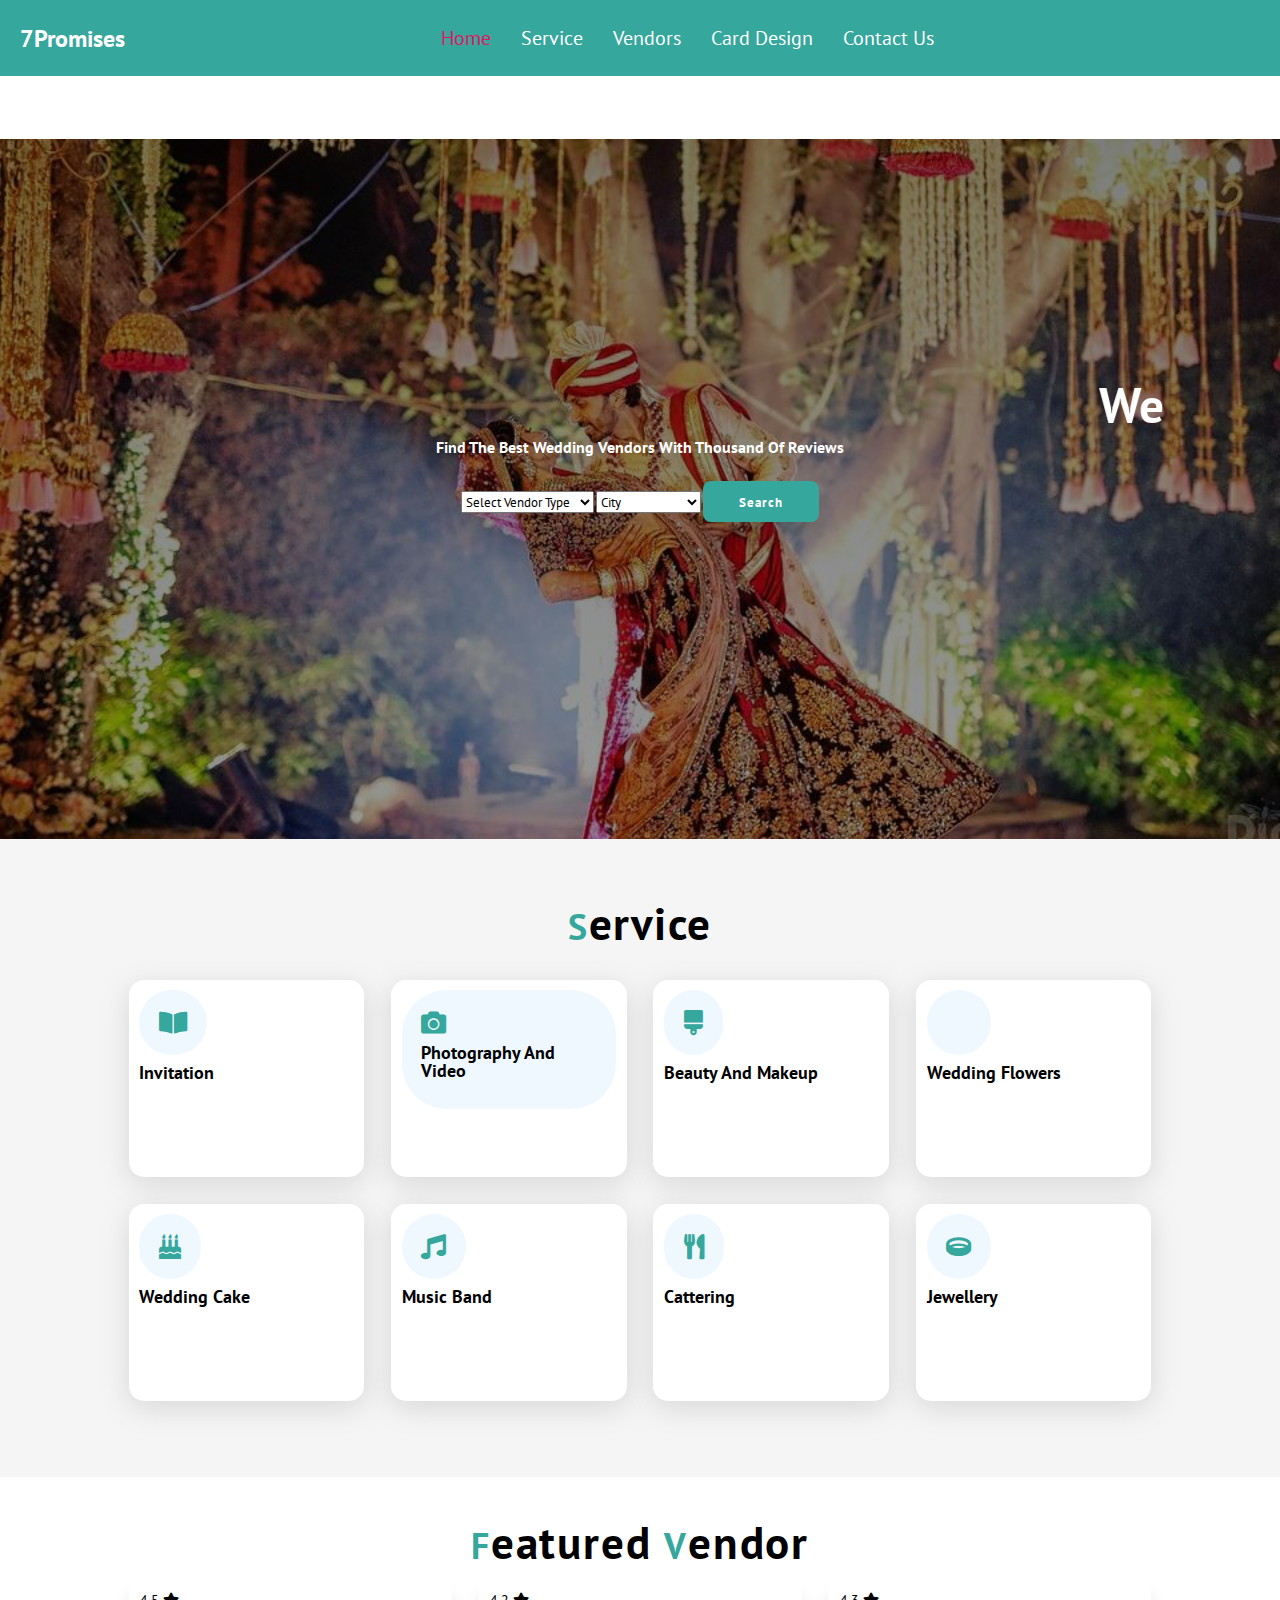
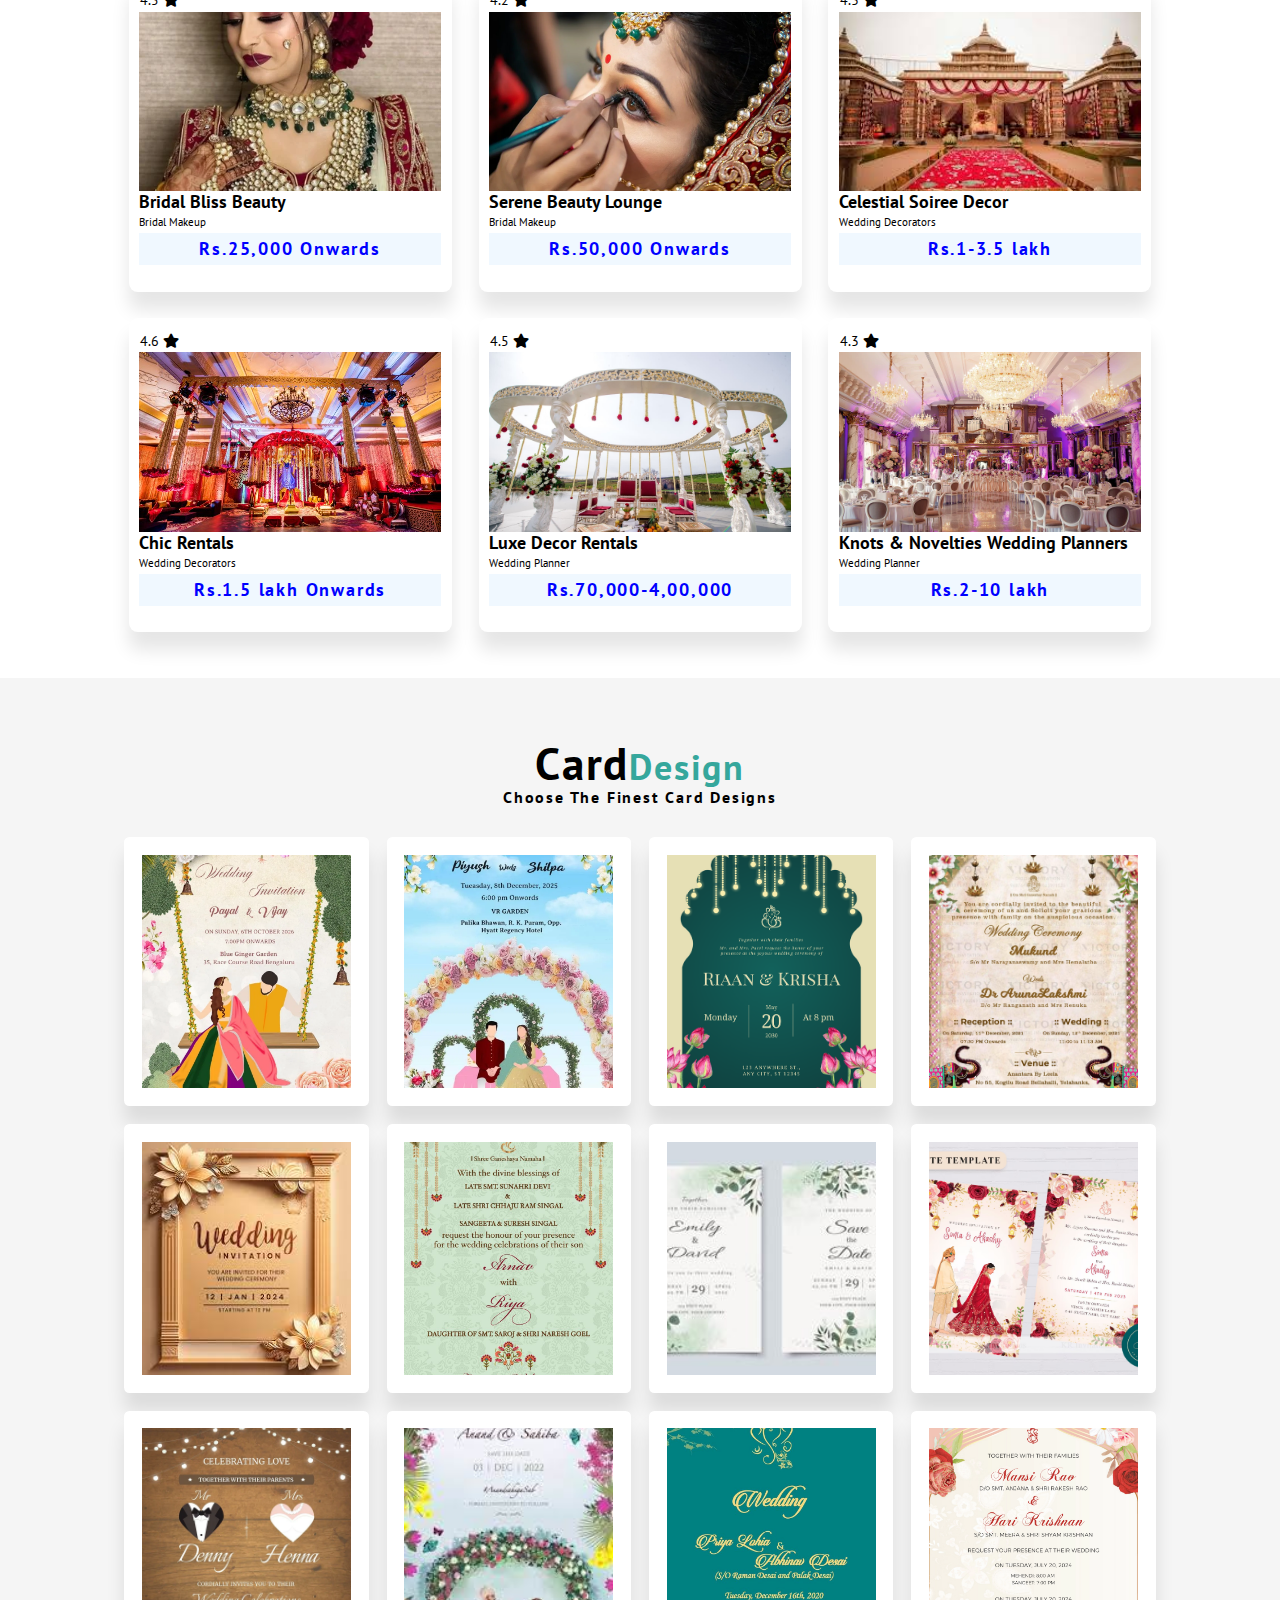
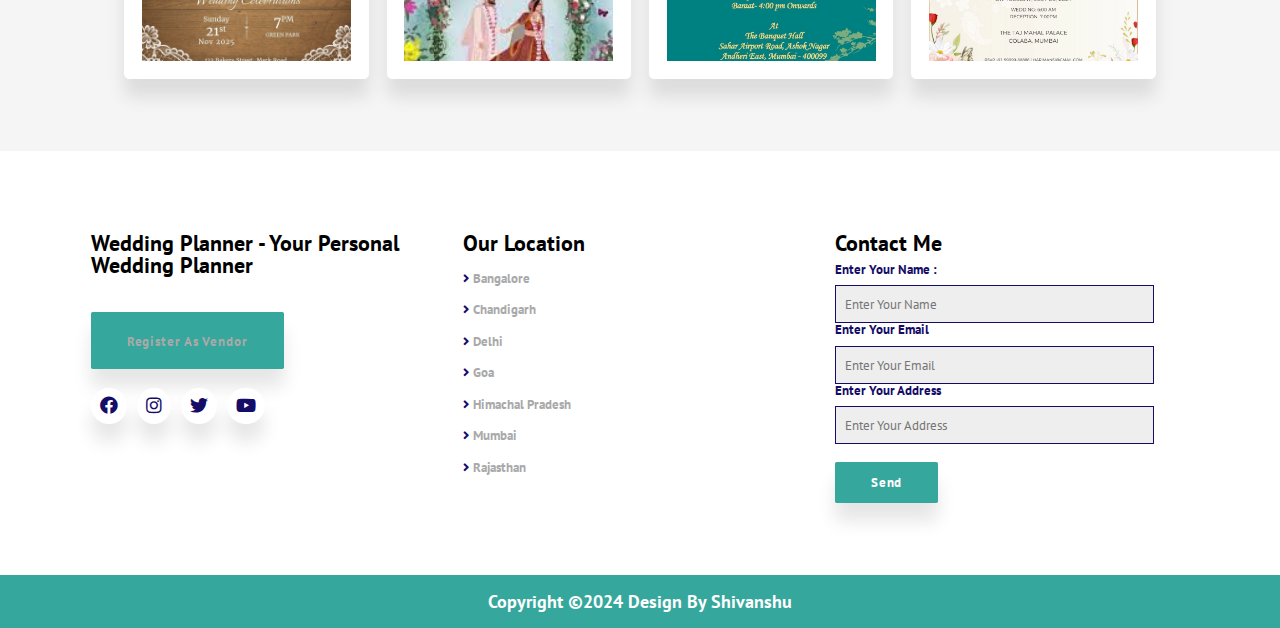
==== index.html @ 95ffa211 "Add files via upload" ====
<!DOCTYPE html>
    <html lang="en">
        <head>
            <meta charset="UTF-8">
            <meta http-equiv="X-UA-Compatible"
            content="IE=edge">
            <meta name="viewport" content="width=device-width, intial-scale=1.0">
            <title>Wedding-Planner</title>
            <link rel="stylesheet" href="style.css">
            <link rel="stylesheet" href="https://cdnjs.cloudflare.com/ajax/libs/font-awesome/5.15.4/css/all.min.css">  
        </head>
        <body>
            <header class="head">
                <a href="#" class="logo"><h2>7Promises</h2></a>
                <nav class="navbar">
                    <a href="#" class="active">Home</a>
                    <a href="#service">Service</a>
                    <a href="#vendor">Vendors</a>
                    <a href="#invite">Card Design</a>
                    <a href="#contact">Contact Us</a>
                </nav>
                <div id="menu-bar"><i class="fas fa bars"><i></i></div>
            </header>
            <!------------------------HOME----------------------->
            <section class="home" id="home">
                <form action="#">
                    <div class="search-box">
                    <marquee><h1>Welcome To The Website</h1></marquee>
                        <p>Find the best wedding vendors with thousand of reviews</p>
                        <select type="text" class="search-feild">
                            <option disabled selected>Select Vendor Type</option>
                            <option value="Wedding Venues">Wedding Venues</option>
                            <option value="Family makeup">Family makeup</option>
                            <option value="Bridal Makeup">Bridal makeup</option>
                            <option value="Groom Wear">Groom Wear</option>
                            <option value="Wedding Decoration">Wedding Decoration</option>
                        </select>
                        <select type="text" class="search-feild">
                            <option disabled selected>City</option>
                            <option value="Bangalore">Bangalore</option>
                            <option value="Chandigarh">Chandigarh</option>
                            <option value="Delhi">Delhi</option>
                            <option value="Goa">Goa</option>
                            <optgroup label="Himachal Pradesh">
                                <option value="Dalhousie">Dalhousie</option>
                                <option value="Dharamshala">Dharamshala</option>
                                <option value="Manali">Manali</option>
                            </optgroup>
                            <option value="Mumbai">Mumbai</option>
                            <optgroup label="Rajasthan">
                                <option value="Jaipur">Jaipur</option>
                                <option value="Udaipur">Udaipur</option>
                            </optgroup>
                        </select>
                        <button class="btn">Search</button>
                    </div>
                </form>
            </section>

            <!------------------------------Services----------------------->
            <section class="service" id="service">
                <div class="title">
                    <h1><span>S</span>ervice</h1>
                </div>
                <div class="services-row">
                    <div class="services-col">
                        <i class="fas fa-book-open"></i>
                        <h2>Invitation</h2>
                    </div>
                    <div class="services-col">
                        <i class="fas fa-camera">
                            <h2>Photography And Video</h2>
                        </i>
                    </div>
                    <div class="services-col">
                        <i class="fas fa-brush"></i>
                        <h2>Beauty And Makeup</h2>
                    </div>
                    <div class="services-col">
                        <i class="fas fa-pagelines"></i>
                        <h2>Wedding Flowers</h2>
                    </div>
                    <div class="services-col">
                        <i class="fas fa-birthday-cake"></i>
                        <h2>Wedding Cake</h2>
                    </div>
                    <div class="services-col">
                        <i class="fas fa-music"></i>
                        <h2>Music Band</h2>
                    </div>
                    <div class="services-col">
                        <i class="fas fa-utensils"></i>
                        <h2>Cattering</h2>
                    </div>
                    <div class="services-col">
                        <i class="fas fa-ring"></i>
                        <h2>Jewellery</h2>
                    </div>
                </div>
            </section>    
                <!-----------------------------Vendor--------------------->
            <section class="vendor" id="vendor">
                <div class="title">
                    <h1><span>F</span>eatured <span>V</span>endor</h1>
                </div>
                    <div class="vendor-list">
                        <div class="vendor-row">
                            <div class="rate">4.5&nbsp;<i class="fa fa-star" aria-hidden="true"></i></div>
                            <img src="bridal1.webp" alt="img">
                            <h2>Bridal Bliss Beauty </h2>
                            <p>Bridal Makeup</p>
                            <h3>Rs.25,000 Onwards</h3> 
                        </div>
                        <div class="vendor-row">
                            <div class="rate">4.2&nbsp;<i class="fa fa-star" aria-hidden="true"></i></div>
                            <img src="bride.webp" alt="img">
                            <h2>Serene Beauty Lounge </h2>
                            <p>Bridal Makeup</p>
                            <h3>Rs.50,000 Onwards</h3>
                        </div>
                        <div class="vendor-row">
                            <div class="rate">4.3&nbsp;<i class="fa fa-star" aria-hidden="true"></i></div>
                            <img src="images.jpeg" alt="img">
                            <h2>Celestial Soiree Decor</h2>
                            <p>Wedding Decorators</p>
                            <h3>Rs.1-3.5 lakh</h3>
                        </div>
                        <div class="vendor-row">
                            <div class="rate">4.6&nbsp;<i class="fa fa-star" aria-hidden="true"></i></div>
                            <img src="weddinng3.jpeg" alt="img">
                            <h2>Chic Rentals</h2>
                            <p>Wedding Decorators</p>
                            <h3>Rs.1.5 lakh Onwards</h3>
                        </div>
                        <div class="vendor-row">
                            <div class="rate">4.5&nbsp;<i class="fa fa-star" aria-hidden="true"></i></div>
                            <img src="wedding2.jpg" alt="img">
                            <h2>Luxe Decor Rentals</h2>
                            <p>Wedding Planner</p>
                            <h3>Rs.70,000-4,00,000</h3>
                        </div>
                        <div class="vendor-row">
                            <div class="rate">4.3&nbsp;<i class="fa fa-star" aria-hidden="true"></i></div>
                            <img src="wedding1.png" alt="img">
                            <h2>Knots & Novelties Wedding Planners</h2>
                            <p>Wedding Planner</p>
                            <h3>Rs.2-10 lakh</h3>
                        </div>
                    </div>   
            </section>
                    <!---------------------------------E-invitations------------------>
            <section class="invite" id="invite">
                    <div class="title">
                    <h1>Card<span>Design</span></h1>
                    <p>Choose the finest card designs</p>
                </div>
                <div class="invitation-row">
                    <div class="invitation-box">
                        <img src="card3.webp" alt="img">
                    </div>
                    <div class="invitation-box">
                        <img src="card8.webp" alt="img">
                    </div>  
                    <div class="invitation-box">
                        <img src="card1.png" alt="img">
                    </div>
                    <div class="invitation-box">
                        <img src="Card11.jpg" alt="img">
                    </div>          
                    <div class="invitation-box">
                        <img src="card.jpg" alt="img">
                    </div>              
                    <div class="invitation-box">
                        <img src="card4.jpg" alt="img">
                    </div>                        
                    <div class="invitation-box">
                        <img src="card5.jpg" alt="img">
                    </div>                            
                    <div class="invitation-box">
                        <img src="card7.avif" alt="img">
                    </div>                               
                    <div class="invitation-box">
                        <img src="card6.webp" alt="img">
                    </div>                                  
                    <div class="invitation-box">
                        <img src="card9.jpeg" alt="img">
                    </div>    
                    <div class="invitation-box">
                        <img src="card10.jpg" alt="img">
                    </div>      
                    <div class="invitation-box">
                        <img src="CARD12.webp" alt="img">
                    </div>
                </div>
            </section>
                    <!---------------------------Footer-------------------------->
            <footer id="contact">
                <div class="container">
                    <div class="f-container">
                        <h2>Wedding Planner - Your Personal Wedding Planner</h2><br>
                    <div>
                        <button class="btn"><a href="login.html">Register As Vendor</a></button>
                    </div>
                    <div class="social">
                        <i class="fab fa-facebook"></i>
                        <i class="fab fa-instagram"></i>
                        <i class="fab fa-twitter"></i>
                        <i class="fab fa-youtube"></i>   
                    </div>
                </div>
                    <div class=" f-container">
                        <h2>Our Location</h2>
                        <a href="#"><i class="fas fa-angle-right"></i>Bangalore</a>
                        <a href="#"><i class="fas fa-angle-right"></i>Chandigarh</a>
                        <a href="#"><i class="fas fa-angle-right"></i>Delhi</a>
                        <a href="#"><i class="fas fa-angle-right"></i>Goa</a>
                        <a href="#"><i class="fas fa-angle-right"></i>Himachal Pradesh</a>
                        <a href="#"><i class="fas fa-angle-right"></i>Mumbai</a>
                        <a href="#"><i class="fas fa-angle-right"></i>Rajasthan</a>
                    </div>
                    <div class="f-container">
                        <h2>Contact Me</h2>
                        <p>Enter Your Name :</p>
                        <input type="text" name="name" id="" placeholder="Enter Your Name">
                        <p>Enter Your Email</p>
                        <input type="text" placeholder="Enter Your Email">
                        <p>Enter Your Address</p>
                        <input type="text" name="" id="" placeholder="Enter Your Address">
                        <button class="btn">Send</button>
                    </div>
                </div>
            </footer>
            <div class="copyright">
                <p>Copyright &copy;2024 Design By Shivanshu</p>
            </div>
         </body>
         <script src="script.js"></script>
    </html>
---- style.css ----
@import url('https://fonts.googleapis.com/css2?family=PT+Sans:ital@0;1&display=swap');

:root {
    --clr1: rgb(21, 12, 104);
    --clr2: rgb(236, 68, 90);
    --clr3: #fff;
    --clr4: #000;
    --clr5: lightgray;
    --clr6: yellow;
}

* {
    margin: 0;
    padding: 0;
    box-sizing: border-box;
    text-decoration: none;
    text-transform: capitalize;
    font-family: 'PT Sans', sans-serif;
    box-sizing: border-box;
}

html {
    font-size: 56%;
    overflow-x: hidden;
    scroll-behavior: smooth;
}

html::-webkit-scrollbar {
    width: 1rem;
}

html::-webkit-scrollbar-thumb {
    background: var(--clr1);
}

section {
    padding: 7rem 9%;
    margin-top: 7rem;
}

section h3 {
    font-size: 3rem;
    color: var(--clr2);
    text-transform: none;
    text-align: center;
    letter-spacing: .2rem;
}

section p {
    color: var(--clr3);
    font-size: 1.5rem;
    text-transform: capitalize;
    line-height: 2.5rem;
    justify-content: flex-start;
}

section h4 {
    margin: 0 0 1rem 30rem;
    width: 40%;
    font-size: 4rem;
    color: var(--clr3);
    text-transform: uppercase;
    text-align: center;
    align-items: center;
    letter-spacing: .2rem;
    background: var(--clr1);
}

.btn {
    margin-top: 2rem;
    padding: 1.3rem 4rem;
    font-size: 1.5rem;
    text-transform: capitalize;
    letter-spacing: .1rem;
    font-weight: 600;
    color: var(--clr3);
    background: rgb(53 167 156);
    border: none;
    box-shadow: 0rem 2rem 2rem rgba(0, 0, 0, 0.1);
    transition: all 0.3s ease 0s;
    cursor: pointer;
    outline: none;
    border-radius: 8px;
}

.btn:hover {
    background-color: #ee2a7b;
}

.title {
    text-align: center;
    font-family: sans-serif;
    font-size: 2.5rem;
    letter-spacing: .2rem;
}

.title span {
    color: rgb(53 167 156);
    font-size: 4rem;
}

.title p {
    font-size: 1.8rem;
    font-weight: 600;
    color: var(--clr4);
}


/*----------------------header section---------------*/

.head {
    display: flex;
    justify-content: space-between;
    align-items: center;
    background-color: rgb(53 167 156);
    padding: 20px;
    box-sizing: border-box;

  }
  
  .logo {
    color: #fff;
    text-decoration: none;
  }
  
  .logo h2 {
    margin: 0;
    font-size: 24px;
  }
  
  .navbar {
    display: flex;
    align-items: center;
  }
  
  .navbar a {
    color: #fff;
    text-decoration: none;
    padding: 5px 10px;
    margin-right: 10px;
    position: relative;
    transition: color 0.3s ease;
    font-size: 20px;
  }
  
  .navbar a.active {
    color: #e61363;
  }
  
  .navbar a:before {
    content: "";
    position: absolute;
    left: 0;
    bottom: 0;
    width: 0;
    height: 2px;
    background-color: #e61363;
    transition: width 0.3s ease;
  }
  
  .navbar a:hover:before {
    width: 100%;
  }
  
  #menu-bar {
    display: none;
    color: #fff;
    cursor: pointer;
  }
  
  @media (max-width: 768px) {
    .navbar {
      display: none;
    }
  
    #menu-bar {
      display: block;
    }
  
    #menu-bar.active .navbar {
      display: flex;
      flex-direction: column;
      position: absolute;
      top: 100%;
      left: 0;
      width: 100%;
      background-color: #333;
      padding: 20px;
      box-sizing: border-box;
    }
  
    #menu-bar.active .navbar a {
      margin: 10px 0;
    }
  
    #menu-bar.active .navbar a:before {
      content: "";
      position: absolute;
      left: 0;
      bottom: 0;
      width: 0;
      height: 2px;
      background-color: #e61363;
      transition: width 0.3s ease;
    }
  
    #menu-bar.active .navbar a:hover:before {
      width: 100%;
    }
  }


/*----------------------Home-------------*/

.home {
    background: linear-gradient(rgba(0, 0, 0, 0.5), rgba(0, 0, 0, 0.4)), url("photo2.jpeg");
    background-position: center;
    background-repeat: no-repeat;
    background-size: cover;
    justify-content: center;
    align-items: center;
    height: 80vh;
    object-fit: cover;
}

.search-box {
    margin: 20rem 0 0 0;
    color: var(--clr3);
    text-align: center;
}

.search-box h1 {
    font-size: 5.5rem;
    text-transform: capitalize;
    font-weight: 600;
    letter-spacing: .2rem;
}

.search-box p {
    font-size: 1.8rem;
    margin: .5rem 0;
}

.search-field {
    width: 35rem;
    height: 3.5rem;
    font-size: 1.5rem;
    font-weight: 600;
    color: black;
    padding-left: 20px;
    border-radius: 8px;
}

@media(max-width:767px) {
    .search-box h1 {
        font-size: 4rem;
    }

    .search-field {
        width: 15rem;
    }
}

/*----------------------------dropdown------------------------------------->*/

/*-------------------services--------------*/

    .service {
        margin-top: -20px;
        background-color: whitesmoke;
    }

    .services-row {
        display: flex;
        justify-content: center;
        flex-wrap: wrap;
        margin-top: 20px;
        align-items: center;
    }

    .services-col {
        height: 22rem;
        color: rgb(236, 68, 90);
        background: url("back-2.png");
        background-color: white;
        box-shadow: rgba(100, 100, 111, 0.2) 0px 7px 29px 0px;
        background-position: center;
        background-size: cover;
        border-radius: 15px;
        flex: 1 1 25rem;
        padding: 1.2rem;
        margin: 1.5rem;
    }

    .services-col i {
        padding: 2.2rem;
        border: none;
        background: aliceblue;
        color: rgb(53 167 156);
        border-radius: 5rem;
        font-size: 2.8rem;
    }

    .services-col h2 {
        padding: 1rem 0;
        font-size: 2rem;
        color: #000;
    }

    .services-col p {
        font-size: 1.2rem;
        color: #000;
    }

    @media (max-width:767px) {
        .service {
            margin-bottom: 30rem;
        }
    }


/*----------------------vendor section------------*/

.vendor {
    margin-top: -20px;
}

.vendor-list {
    align-items: center;
    justify-content: center;
    display: flex;
    flex-wrap: wrap;
}

.vendor .vendor-row {
    max-width: 1300px;
    background: white;
    height: 35rem;
    flex: 1 1 30rem;
    padding: 1.2rem;
    margin: 1.5rem;
    border-radius: 1rem;
    box-shadow: 0rem 2rem 2rem rgba(0, 0, 0, 0.1);
}

.vendor-row:hover {
    transition: 1s cubic-bezier(0.075, 0.82, 0.165, 1);
    transform: scale3d(1.2, 1.5, 1.5);
}

.vendor-row .rate {
    width: 6rem;
    padding: .5rem .1rem;
    color: #000;
    border: none;
    font-size: 1.6rem;
    font-weight: 400;
}

.vendor .vendor-row img {
    height: 20rem;
    width: 100%;
    object-fit: cover;
}

.vendor-row h2 {
    font-size: 2rem;
    font-weight: 600;
}

.vendor-row p {
    font-size: 1.2rem;
    font-weight: 500;
    color: var(--clr4);
}

.vendor h3 {
    font-size: 2rem;
    background-color: aliceblue;
    padding: 7px;
    color: blue;
}


/*--------------------------e-invitation section-----------*/

.invite {
    margin-top: -30px;
    background-color: whitesmoke;
}

.invite .invitation-row {
    display: flex;
    align-items: center;
    justify-content: center;
    flex-wrap: wrap;
    margin-top: 20px;
}

.invite .invitation-row .invitation-box {
    flex: 1 1 25rem;
    margin: 1rem;
    position: relative;
    box-shadow: 0rem 2rem 2rem rgba(0, 0, 0, 0.1);
    background-color: white;
    padding: 2rem;
    border-radius: .6rem;
    overflow: hidden;
    height: 30rem;
}

.invite .invitation-row .invitation-box:hover {
    transition: .5s ease;
    transform: rotate(5deg);
    cursor: pointer;
}

.invite .invitation-row .invitation-box img {
    height: 100%;
    width: 100%;
    object-fit: cover;
}


/*---------------------------footer section-------------*/

footer {
    padding: 5rem 5%;
}

#contact {
    background-color: white;
}

.container {
    padding: 3rem;
    display: grid;
    grid-template-columns: 1fr 1fr 1fr;
    grid-gap: 2rem;
}

.f-container h2 {
    font-size: 2.5rem;
    color: black;
    padding: 1rem 0;
}

.f-container a {
    font-size: 1.4rem;
    text-decoration: none;
    color: darkgray;
    padding: 1rem 0;
    display: block;
}

.f-container a:hover {
    transform: translateX(.5rem);
    transition: .5s ease;
}

.f-container i {
    padding-right: .5rem;
    color: var(--clr1);
}

.f-container p {
    padding-bottom: 1rem;
    font-size: 1.5rem;
    color: var(--clr1);
}

.f-container input {
    width: 90%;
    padding: 1rem;
    background: #eee;
    border: .2rem solid var(--clr1);
}

.f-container .btn {
    background: rgb(53 167 156);
    color: #fff;
    cursor: pointer;
    margin-top: 2rem;
    border-radius: .2rem;
}

.f-container .social {
    display: flex;
    column-gap: 10px;
    margin-top: 10px;
}

.f-container .social i {
    margin-top: 1rem;
    font-size: 2rem;
    background: var(--clr3);
    border-radius: 50%;
    cursor: pointer;
    padding: 1rem;
    box-shadow: 0rem 2rem 2rem rgba(0, 0, 0, 0.1);
}

.f-container .social i:hover {
    transform: scale3d(1.1, 1.5, 1.5);
    transition: 1s ease;
}

.footer-content {
    padding: 2rem 0;
    text-align: center;
}

.footer-content h1 {
    font-size: 3rem;
    color: #aaa;
}

.copyright {
    padding: 2rem 0;
    text-align: center;
    background: rgb(53 167 156);
    font-size: 1.5rem;
}

.copyright p {
    font-size: 2rem;
    color: white;
}


/*----------------------media Query-------------------*/

@media(max-width:1200px) {
    html {
        font-size: 55%;
    }

    .head {
        padding: 3rem;
    }

    section {
        padding: 3rem 2rem;
    }
}

@media(max-width:991px) {
    html {
        font-size: 55%;
    }

    .head {
        padding: 3rem;
    }

    #menu-bar {
        display: inline-block;
        font-size: 2rem;
    }

    .navbar {
        position: absolute;
        top: 99%;
        left: 0;
        right: 0;
        background: rgb(53 167 156);
        clip-path: polygon(0 0, 100% 0%, 100% 0, 0 0);
    }

    .head .navbar.active {
        clip-path: polygon(0 0, 100% 0%, 100% 100%, 0% 100%);
    }

    .navbar a {
        display: block;
        margin: 2rem;
    }

    .inner-content {
        margin-top: 2rem;
    }

    .service,
    .vendor-list,
    .venue-list,
    .invitation-row,
    .container {
        display: inline-block;
    }

    .in-box {
        margin-bottom: 2rem;
    }

    .blog-content {
        padding: 1rem;
    }

    section h4 {
        font-size: 3rem;
        margin-left: 10rem;
        text-align: center;
    }
}

@media(max-width:768px) {
    .home-content {
        display: inline-block;
    }

    .home .inner-content {
        text-align: center;
    }

    .home .inner-content-img img {
        width: 35rem;
        align-items: center;
    }
}

@media(max-width:450px) {
    html {
        font-size: 50%;
    }

    .head {
        padding: 3rem;
    }
}
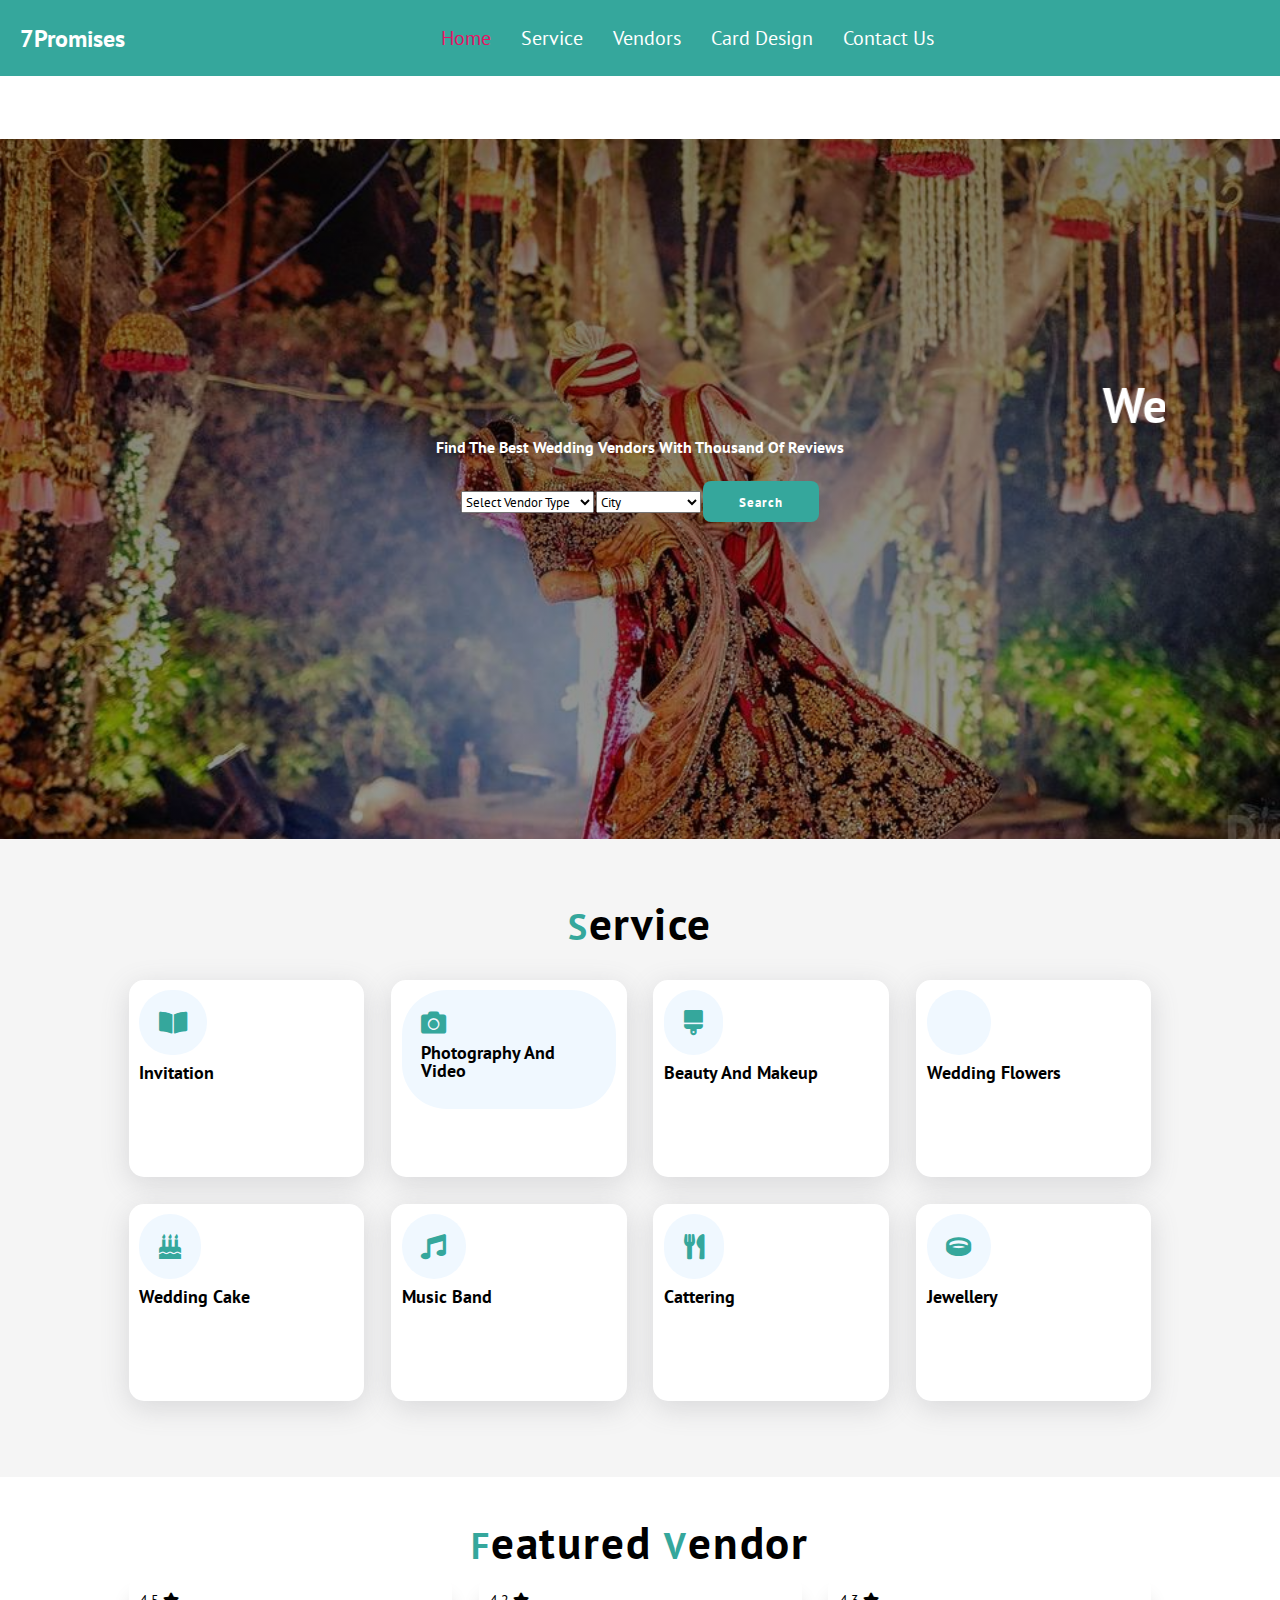
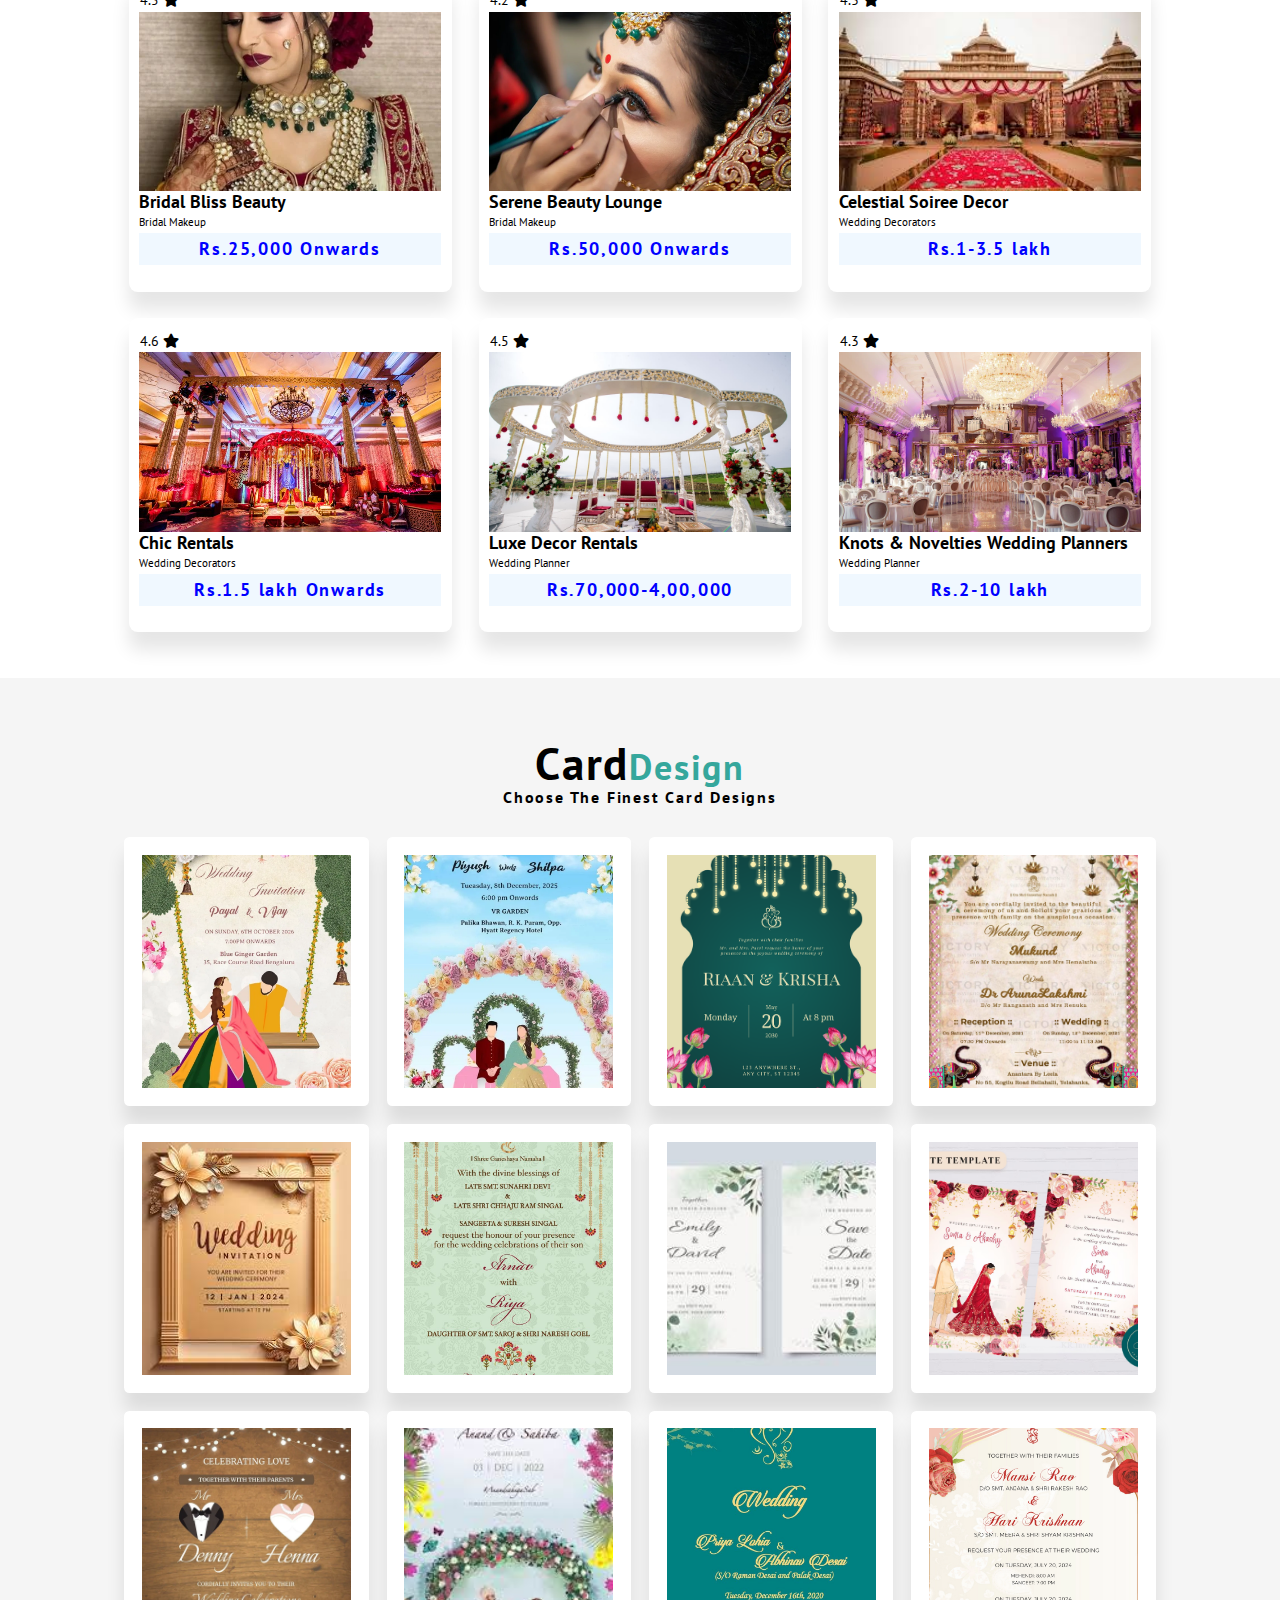
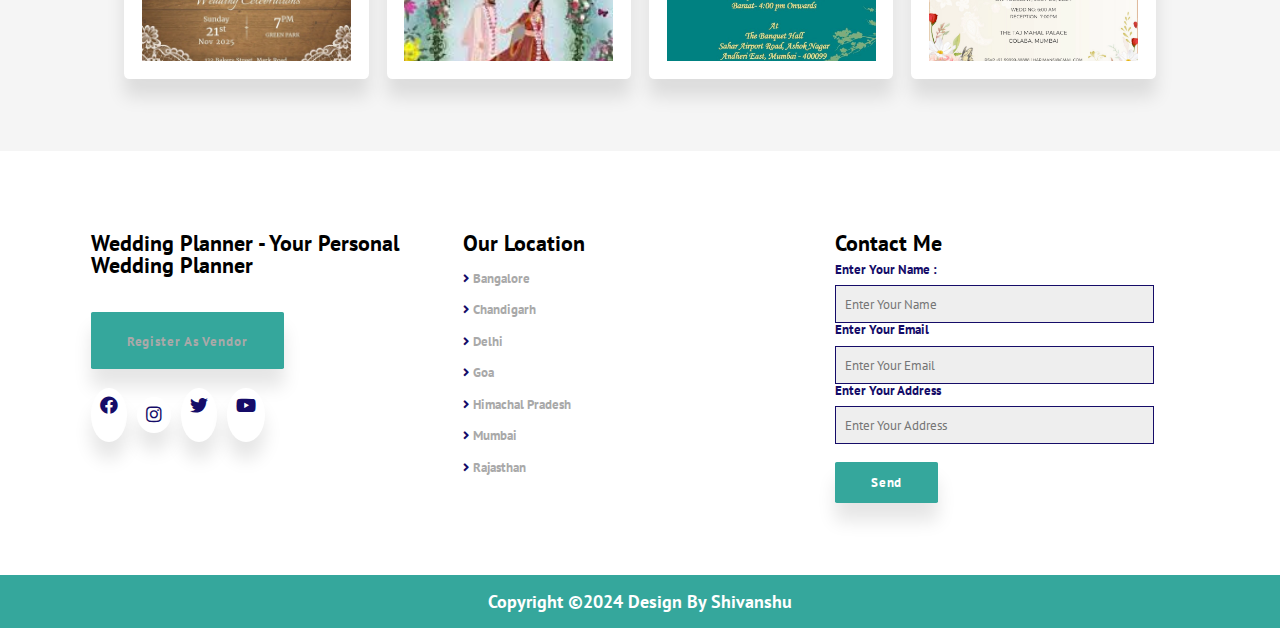
==== commit 17a5efbd: "Update index.html" ====
--- a/index.html
+++ b/index.html
@@ -203,7 +203,7 @@
                     </div>
                     <div class="social">
                         <i class="fab fa-facebook"></i>
-                        <i class="fab fa-instagram"></i>
+                        <a href="https://www.instagram.com/7__promises?igsh=OThnbTM4MGhlN3Q4"><i class="fab fa-instagram"></i></a>
                         <i class="fab fa-twitter"></i>
                         <i class="fab fa-youtube"></i>   
                     </div>
@@ -235,4 +235,4 @@
             </div>
          </body>
          <script src="script.js"></script>
-    </html>+    </html>
